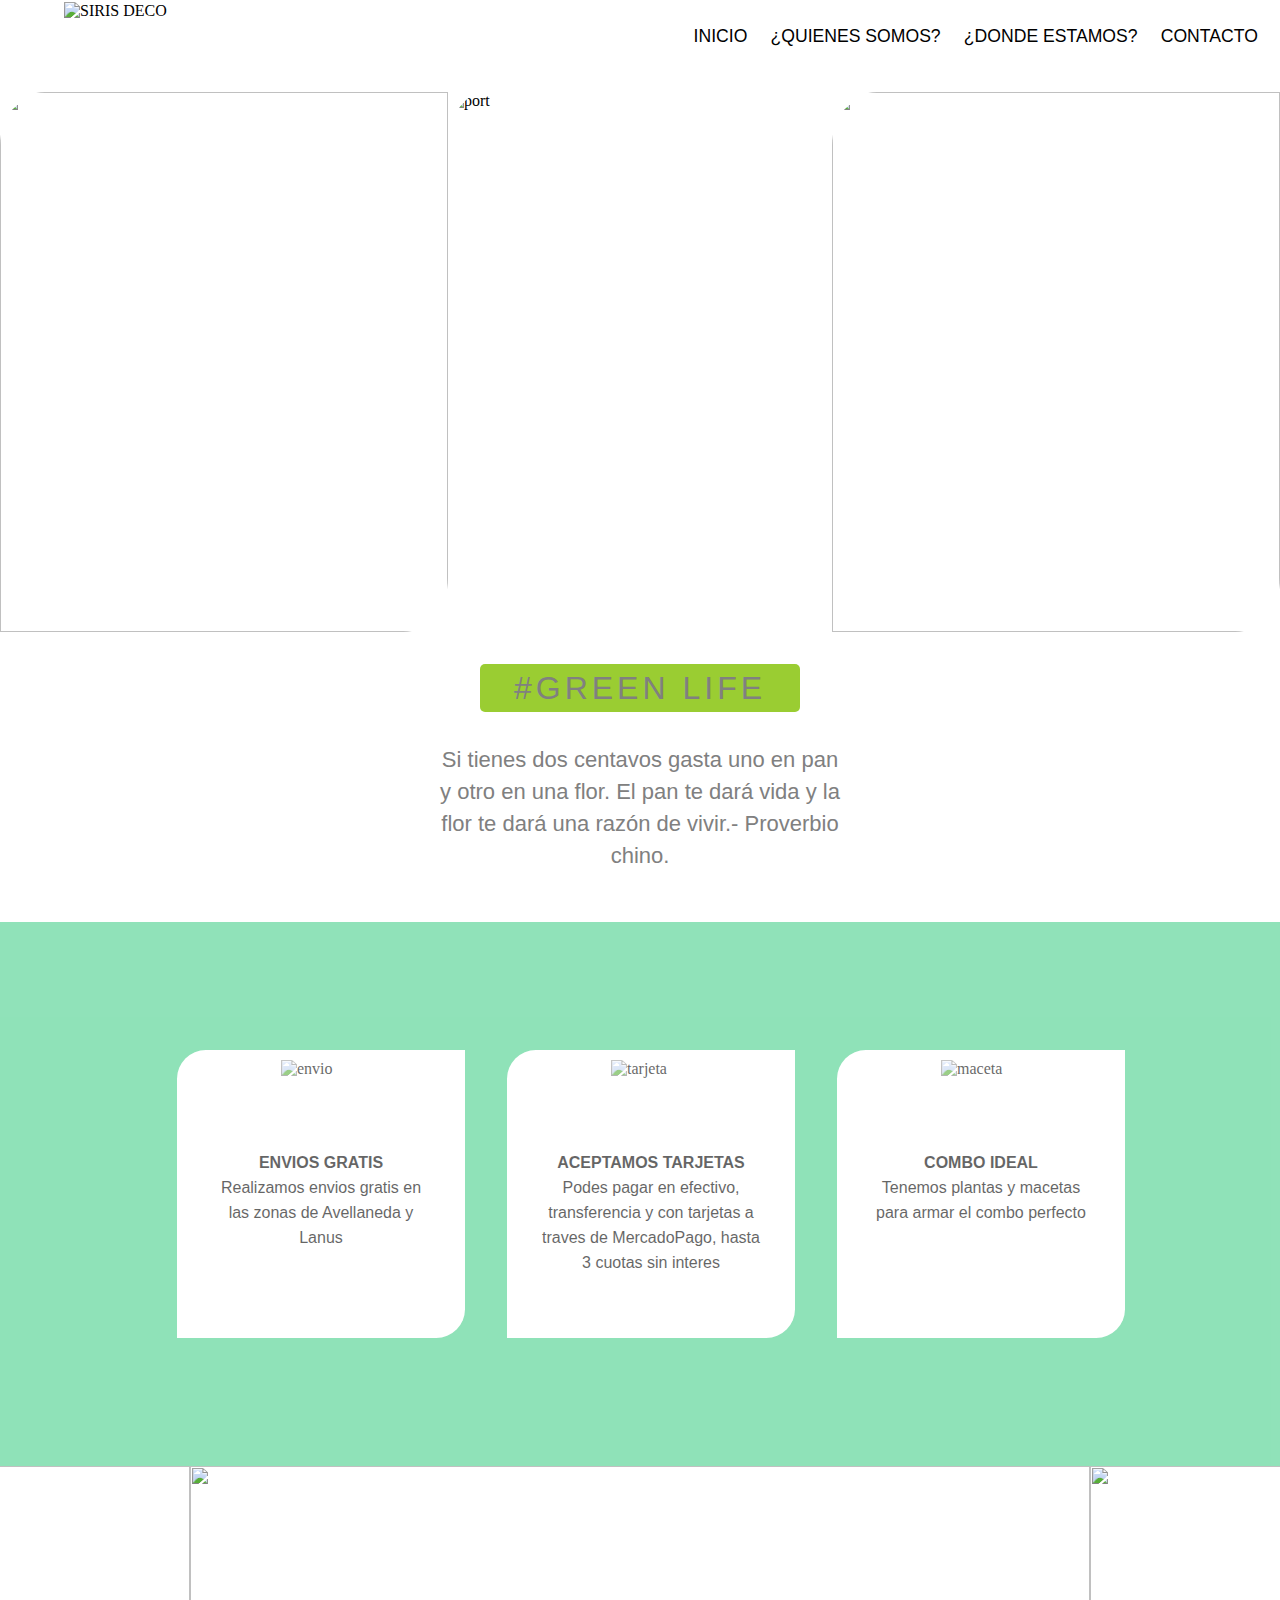
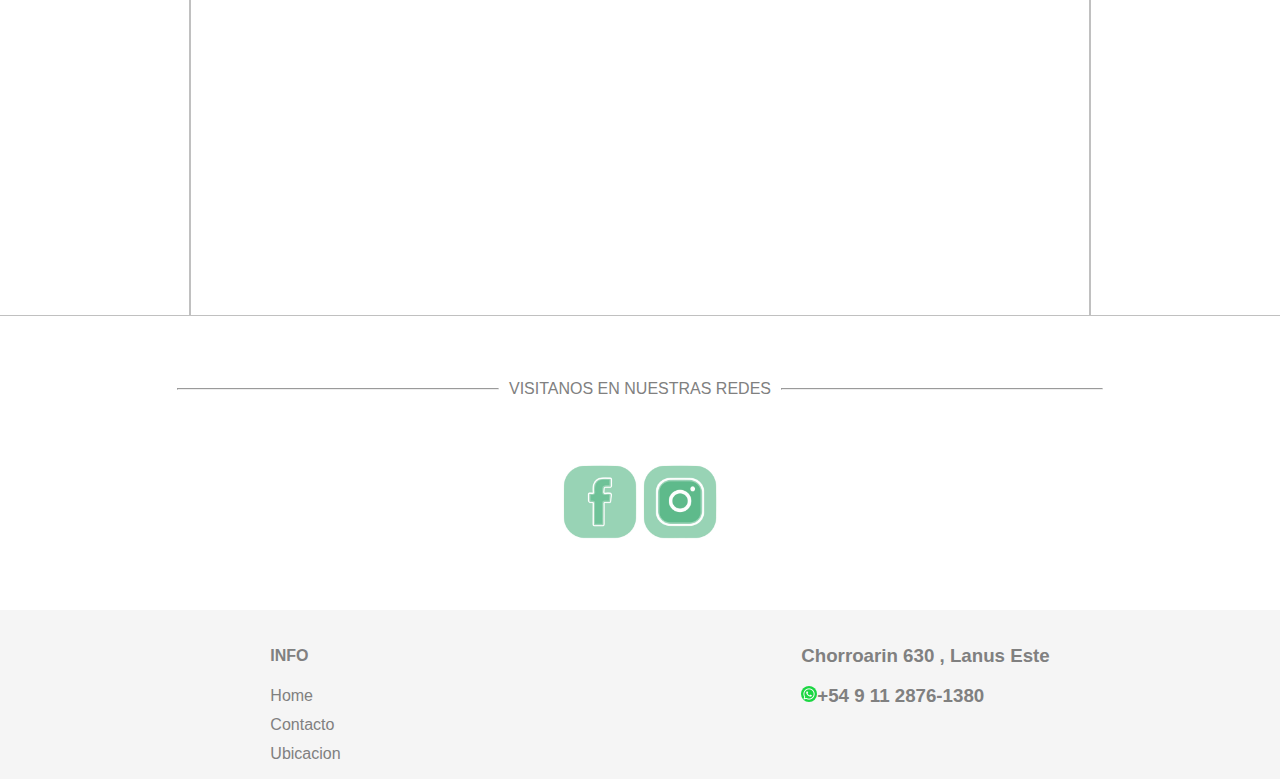
==== index.html @ 6574ed2d "first commit" ====
<!DOCTYPE html>
<html lang="en">
<head>
    <meta charset="UTF-8">
    <meta http-equiv="X-UA-Compatible" content="IE=edge">
    <meta name="viewport" content="width=device-width, initial-scale=1.0">
    <title>Siris jardin & deco</title>
   
    <link rel="stylesheet" href="./css/indez.css">
    
</head>


    <body style="margin: 0%;">
        
        <!--header -->
            <header >

                <div class="header1">
                
                    <img id="icon" src="C:\Users\Admin\Desktop\BELTRAN\mier - practicas profesionalizantes\proyecto final\img\icon.jpg" alt="SIRIS DECO">
                </div>    

             

                <div class="headder">        
                    
                    <nav >

                        <a href="file:///C:/Users/Admin/Desktop/BELTRAN/mier%20-%20practicas%20profesionalizantes/proyecto%20final/index.html">INICIO</a>
                        <a href="">¿QUIENES SOMOS?</a>
                        <a href="file:///C:/Users/Admin/Desktop/BELTRAN/mier%20-%20practicas%20profesionalizantes/proyecto%20final/ubicacion.html">¿DONDE ESTAMOS?</a>
                        <a href="file:///C:/Users/Admin/Desktop/BELTRAN/mier%20-%20practicas%20profesionalizantes/proyecto%20final/contacto.html">CONTACTO</a>
                    
                    </nav>
                </div>   
            </header>
              
        <!--portada -->

        <div class="portada">

            
            <img src="C:\Users\Admin\Desktop\BELTRAN\mier - practicas profesionalizantes\proyecto final\img\port2.jpg" alt="" id="portlat">
            <img src="C:\Users\Admin\Desktop\BELTRAN\mier - practicas profesionalizantes\proyecto final\img\portada.jpeg" alt="port">
            <img src="C:\Users\Admin\Desktop\BELTRAN\mier - practicas profesionalizantes\proyecto final\img\port3.jpg" alt="" id="portlat">
        </div>

        <!--cartel divisor-->

        <div id="cartel">
                <label>#GREEN LIFE</label>
        </div>

            <div class="frase">
              <label style="color: grey;">Si tienes dos centavos gasta uno en pan y otro en una flor. El pan te dará vida y la flor te dará una razón de vivir.- Proverbio chino.</label>
            </div>
        <!--carteles informacion-->
    <div class="container1">
        <div class="cartel1">
                <img class="iconos" src="C:\Users\Admin\Desktop\BELTRAN\mier - practicas profesionalizantes\proyecto final\img\envio.jpg" alt="envio">
                <label><strong>ENVIOS GRATIS</strong></label>
                <label>Realizamos envios gratis en las zonas de Avellaneda y Lanus</label>
        </div>

        <div class="cartel1">
            <img class="iconos" src="C:\Users\Admin\Desktop\BELTRAN\mier - practicas profesionalizantes\proyecto final\img\tarjeta.jpg" alt="tarjeta">
            <label><strong>ACEPTAMOS TARJETAS</strong></label>
            <label>Podes pagar en efectivo, transferencia y con tarjetas a traves de MercadoPago, hasta 3 cuotas sin interes</label>
        </div>

        <div class="cartel1">
            <img class="iconos" src="C:\Users\Admin\Desktop\BELTRAN\mier - practicas profesionalizantes\proyecto final\img\maceta.jpg" alt="maceta">
            <label><strong>COMBO IDEAL</strong></label>
            <label>Tenemos plantas y macetas para armar el combo perfecto</label>
        </div>
    </div>

    <!--imagen final-->

    <div class="img-final">
        <img id="plant" src="C:\Users\Admin\Desktop\BELTRAN\mier - practicas profesionalizantes\proyecto final\img\planta1.jpg" alt="">
        <img src="C:\Users\Admin\Desktop\BELTRAN\mier - practicas profesionalizantes\proyecto final\img\port.jpeg" alt="">
        <img id="plant" src="C:\Users\Admin\Desktop\BELTRAN\mier - practicas profesionalizantes\proyecto final\img\plantas2.jpg" alt="">

    </div>

    <!--redes-->
    <div class="redes1">
        <div>
            <hr>
        </div>

            <div>
                <label>VISITANOS EN NUESTRAS REDES</label>
            </div>

        <div>
            <hr>
        </div>

    </div>

    <!--botones-->

    <div class="botones">
        <div>
            <a href="https://www.facebook.com/Siris-Jardin-Deco-103048498512797/?ref=page_internal"><img class="boton" src="img/face.jpg"></a>
        </div>

        <div>
            <a href="https://www.instagram.com/sirisjardinydeco/"><img class="boton" src="img/insta.jpg" alt=""></a>
        </div>
    </div>

    <!--footer-->
    
    <footer>
        <div>
           
            <ul>
            <H4><strong>INFO</strong></H4>
            <li><a href="home">Home</a></li>
               
            <li> <a href="contacto">Contacto</a></li>  
            
            <li><a href="ubicacion">Ubicacion</a></li> 

            </ul>
        
        </div>

        <div>
            <h3>Chorroarin 630 , Lanus Este</h3>
            <h3> <a href="https://api.whatsapp.com/send?phone=+5491128761380&text=Hola, Nececito mas informacion!"> <img src="img/what.jpg" alt=""></a>+54 9 11 2876-1380</h3>

        </div>
    </footer>
</body>
</html>
---- css/indez.css ----
header{
    background-color: white;
    display: flex;
    justify-content: space-between;
    width: 100%;
    height: 10vh;
    margin-bottom: 2px;
}


#icon{   
    height: 10vh;
    width: 10vh;
    margin-top: 2px;
    margin-left:4rem;
    margin-bottom: 2px;     
}

.headder a{ 
    color: black;
    font-size: 1.1rem;
    margin-right: 1.2rem;
    text-decoration: none;
    font-family: Verdana, Geneva, Tahoma, sans-serif; 
}

.headder{
   
    padding-top: 2%;
    padding-right: 3px;
}

.headder a:hover{
   color:yellowgreen;
} 

.portada{
    display: flex;   
}

.portada img{
    height: 60vh;
    width: 100vh;
    display: block;
    margin: auto;
    border-top-left-radius: 10%;
    border-bottom-right-radius: 10%;
}

#portlat{


    width: 28rem;
    margin-left: 0%;
    margin-right: 0%;
}

#cartel{
background-color: yellowgreen;
height: 3rem;
width: 20rem;
display: block;
margin: auto;
margin-top: 2rem;
border-radius: 5px;
margin-bottom: 2rem;
}

#cartel label{
    color: grey;
    font-size: 2rem;
    display: flex;
    justify-content: center;
    font-family:'Lucida Sans', 'Lucida Sans Regular', 'Lucida Grande', 'Lucida Sans Unicode', Geneva, Verdana, sans-serif;
    letter-spacing: 4px;
    padding-top: 6px;
}

.frase{

    background-color: white;
    display: block;
    margin: auto;
    width: 25rem;
    text-align: center;
    font-size:22px;
    line-height: 32px;
    font-family:Verdana, Geneva, Tahoma, sans-serif ;
    margin-bottom: 50px;

}


.container1{
  
    background-color: rgb(70, 207, 138);
    opacity: 0.6;
    display: flex;
    justify-content: center ;   
 
}

.container1 label{
    text-align: center;
    display: block;
    margin: auto;
    line-height: 25px;
    font-family: Verdana, Geneva, Tahoma, sans-serif;
    padding: 0 2rem 0 2rem;
}

.cartel1{
    background-color: white;
    height: 18rem;
    width: 18rem;
    margin:8rem 10px 10px 10px;
    border-top-left-radius: 10%;
    border-bottom-right-radius: 10%;
    margin-left: 2rem;
    margin-bottom: 8rem;
}

.iconos{
    padding-top: 10px;
    padding-bottom: 10px;
    height: 80px;
    width: 80px;
    display: block;
    margin: auto;
   
}

.img-final{

    display: flex;
    justify-content: center;
}
.img-final img{

    height: 50vh;
    width: 100vh;
    
}

.redes1{
    display: flex;
    justify-content: center;
    margin-top: 4rem;
    margin-bottom: 4rem
}

.redes1 hr{

    width: 20rem;
    color: grey;

    
}
.redes1 label{
padding: 0 10px 0 10px;
color:grey;
font-family: Verdana, Geneva, Tahoma, sans-serif;


}
#plant{

    height: 50vh;
    width: 50vh;

}

.botones{
display: flex;
justify-content: center;
margin-bottom: 4rem;
}

.boton{
    height: 5rem;
    width: 5rem;   
}

.boton :hover{
    transform: scale(1.5);
}

footer{
    background-color: whitesmoke;
    font-family: Verdana, Geneva, Tahoma, sans-serif;
    color: grey;
    padding-top: 1rem;
    display: flex;
    justify-content: space-around;
}

footer li{
    list-style: none;     
    margin-top: 0.7rem;
}

footer a{
    text-decoration: none;
    color: grey;
}

footer img{
    height: 1rem;
    width: 1rem;
    border-radius: 70%;
}
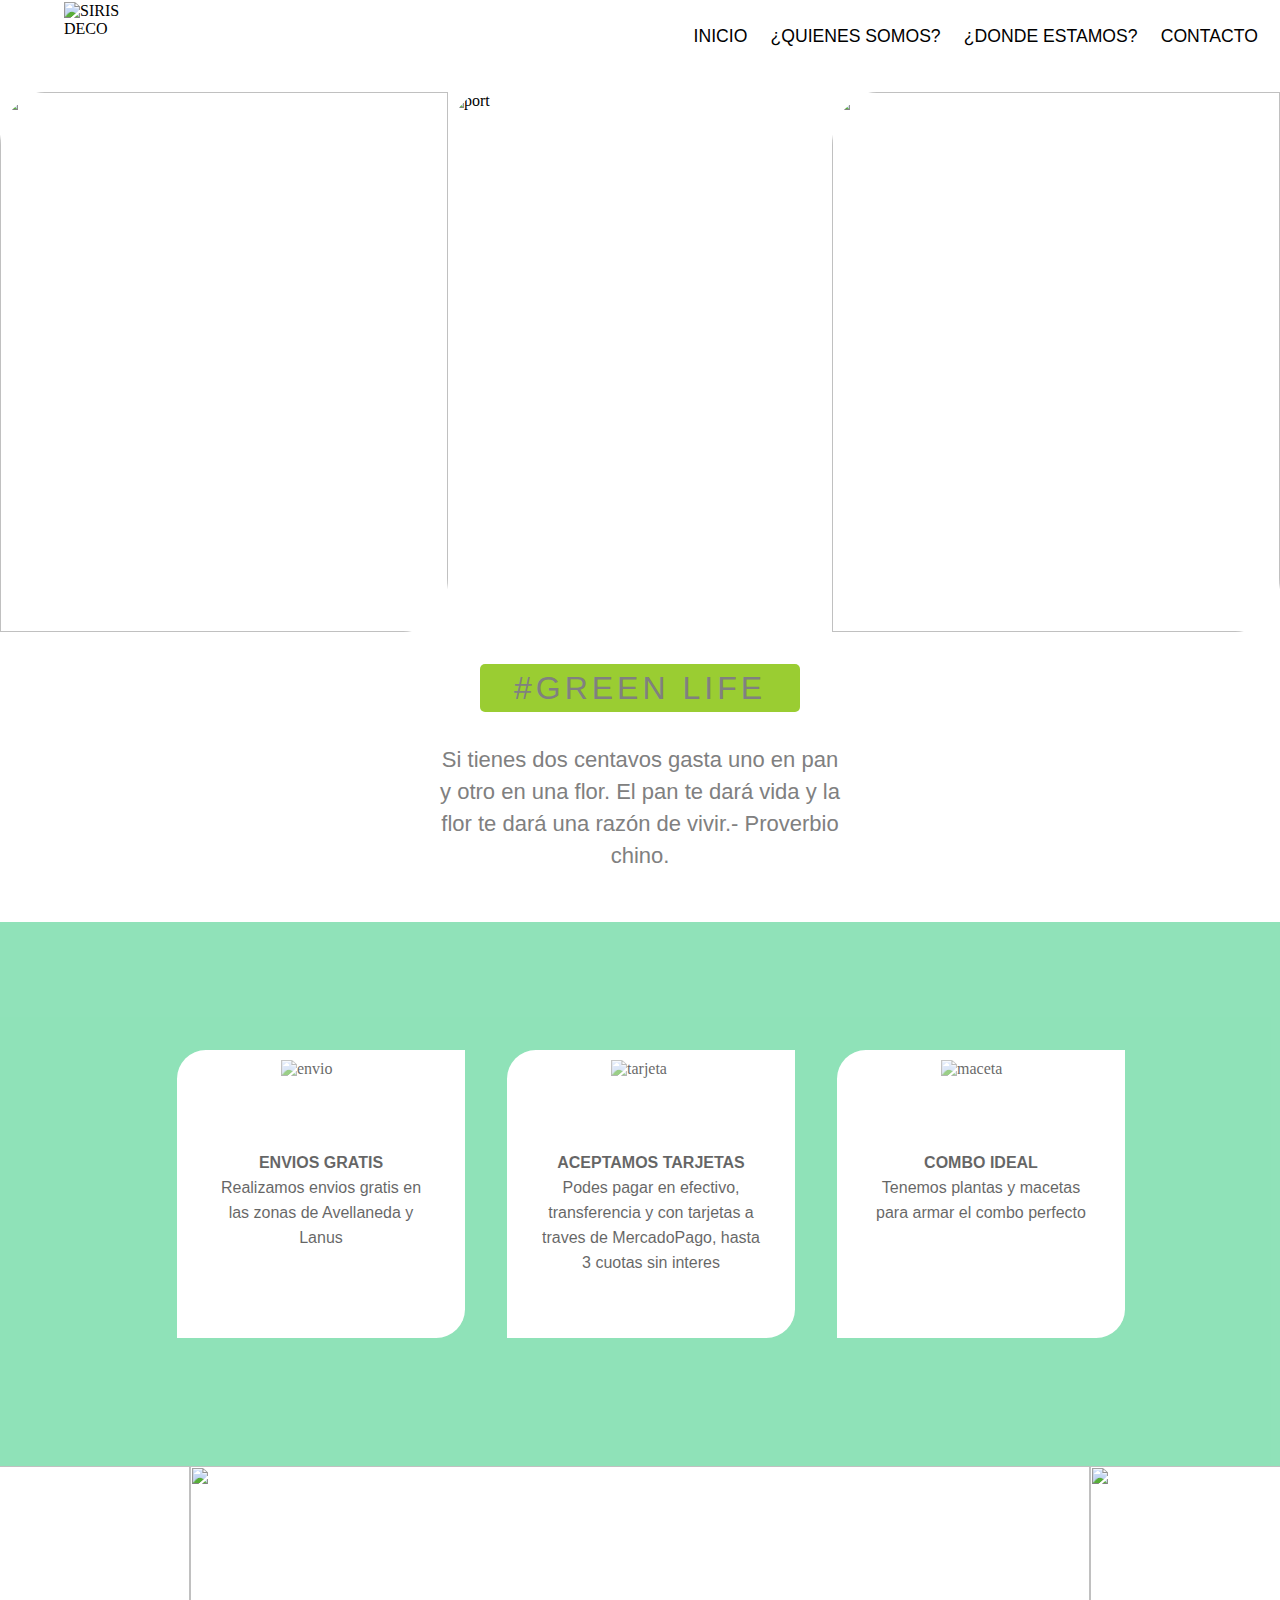
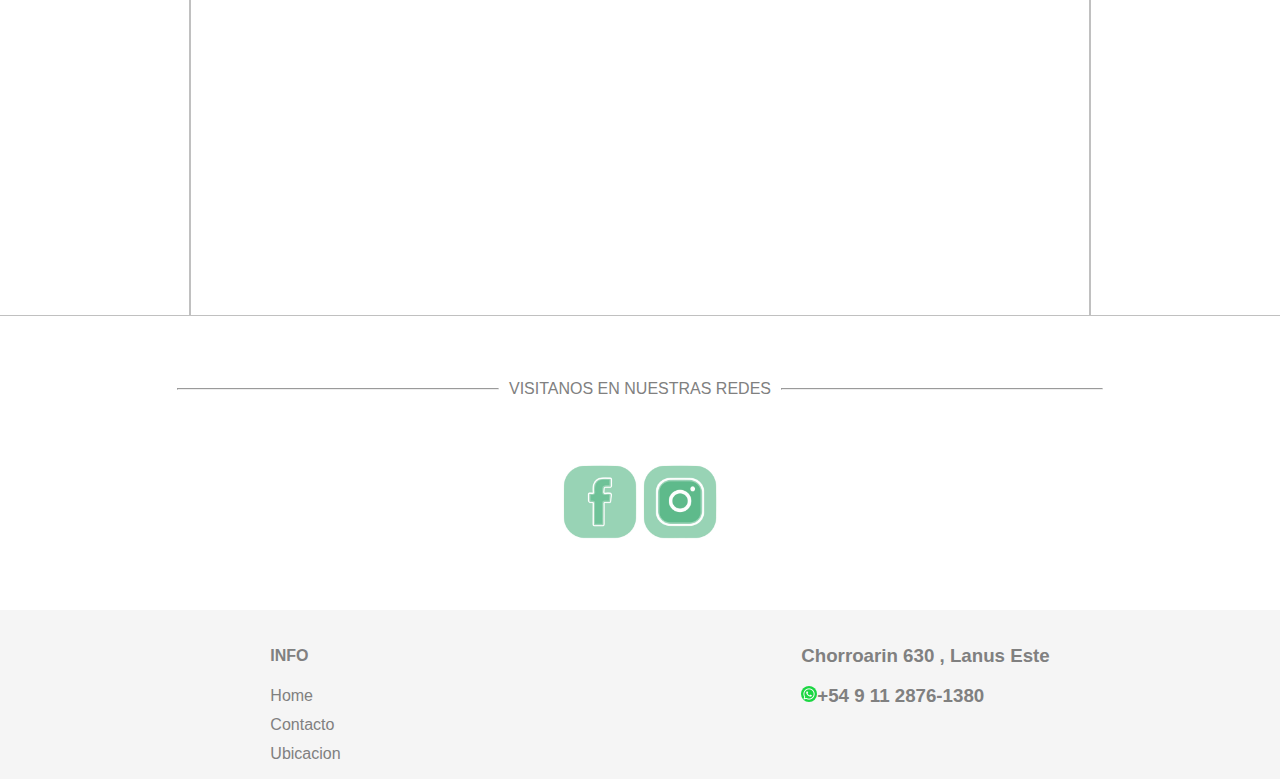
==== commit 1cd7409b: "linkeando" ====
--- a/index.html
+++ b/index.html
@@ -120,11 +120,11 @@
            
             <ul>
             <H4><strong>INFO</strong></H4>
-            <li><a href="home">Home</a></li>
+            <li><a href="file:///C:/Users/Admin/Desktop/BELTRAN/mier%20-%20practicas%20profesionalizantes/proyecto%20final/index.html">Home</a></li>
                
-            <li> <a href="contacto">Contacto</a></li>  
+            <li> <a href="file:///C:/Users/Admin/Desktop/BELTRAN/mier%20-%20practicas%20profesionalizantes/proyecto%20final/contacto.html">Contacto</a></li>  
             
-            <li><a href="ubicacion">Ubicacion</a></li> 
+            <li><a href="file:///C:/Users/Admin/Desktop/BELTRAN/mier%20-%20practicas%20profesionalizantes/proyecto%20final/ubicacion.html">Ubicacion</a></li> 
 
             </ul>
         
--- a/css/indez.css
+++ b/css/indez.css
@@ -5,6 +5,7 @@
     width: 100%;
     height: 10vh;
     margin-bottom: 2px;
+    position: relative;
 }
 
 
@@ -13,7 +14,8 @@
     width: 10vh;
     margin-top: 2px;
     margin-left:4rem;
-    margin-bottom: 2px;     
+    margin-bottom: 2px;      
+    position: absolute;
 }
 
 .headder a{ 
@@ -22,10 +24,13 @@
     margin-right: 1.2rem;
     text-decoration: none;
     font-family: Verdana, Geneva, Tahoma, sans-serif; 
+    
+   
 }
 
 .headder{
-   
+   position: absolute;
+   right: 0%;
     padding-top: 2%;
     padding-right: 3px;
 }
@@ -208,4 +213,210 @@
     height: 1rem;
     width: 1rem;
     border-radius: 70%;
+}
+
+
+        /*  Celulares  */
+        
+@media only screen and (min-width : 320px) and (max-width : 480px){
+
+
+
+ 
+    .headder a{ 
+        color: black;
+        font-size: 9px;
+        margin-right: 5px;
+        text-decoration: none;
+        font-family: Verdana, Geneva, Tahoma, sans-serif; 
+        
+       
+    }
+
+    #icon{   
+        height: 5vh;
+        width: 5vh;
+        margin-top: 2px;
+        margin-left:2rem;
+        margin-bottom: 2px;      
+        position: absolute;
+    }
+
+    .portada img{
+        height: 30vh;
+        width: 22vh;
+        display: block;
+        margin: auto;
+        border-top-left-radius: 10%;
+        border-bottom-right-radius: 10%;
+    }
+
+    #portlat{
+
+
+        width: 6rem;
+        margin-left: 0%;
+        margin-right: 0%;
+    }
+
+    #cartel{
+        background-color: yellowgreen;
+        height: 2rem;
+        width: 10rem;
+        display: block;
+        margin: auto;
+        margin-top: 2rem;
+        border-radius: 5px;
+        margin-bottom: 2rem;
+        }
+        
+        #cartel label{
+            color: grey;
+            font-size: 1rem;
+            display: flex;
+            justify-content: center;
+            font-family:'Lucida Sans', 'Lucida Sans Regular', 'Lucida Grande', 'Lucida Sans Unicode', Geneva, Verdana, sans-serif;
+            letter-spacing: 4px;
+            padding-top: 6px;
+        }
+        
+        .frase{
+        
+            background-color: white;
+            display: block;
+            margin: auto;
+            width: 20rem;
+            text-align: center;
+            font-size:13px;
+            line-height: 32px;
+            font-family:Verdana, Geneva, Tahoma, sans-serif ;
+            margin-bottom: 50px;
+        
+        }
+        
+        
+        .container1{
+          
+            background-color: rgb(70, 207, 138);
+            opacity: 0.6;
+            display: flex;
+            justify-content: center ;   
+         
+        }
+        
+        .container1 label{
+            text-align: center;
+            display: block;
+            margin: auto;
+            line-height: 13px;
+            font-family: Verdana, Geneva, Tahoma, sans-serif;
+            padding: 0 2rem 0 2rem;
+            font-size: 7px;
+        }
+        
+        .cartel1{
+            background-color: white;
+            height: 16rem;
+            width: 6rem;
+            margin:4rem 8px 4px 5px;
+            border-top-left-radius: 10%;
+            border-bottom-right-radius: 10%;
+            margin-left: 1rem;
+            margin-bottom: 8rem;
+          
+        }
+        
+        .iconos{
+            padding-top: 10px;
+            padding-bottom: 10px;
+            height: 40px;
+            width: 40px;
+            display: block;
+            margin: auto;
+           
+        }
+        
+        .img-final{
+        
+            display: flex;
+            justify-content: center;
+        }
+        .img-final img{
+        
+            height: 17vh;
+            width: 50vh;
+            
+        }
+        
+        .redes1{
+            display: flex;
+            justify-content: center;
+            margin-top: 4rem;
+            margin-bottom: 4rem
+        }
+        
+        .redes1 hr{
+        
+            width: 6rem;
+            color: grey;
+        
+            
+        }
+        .redes1 label{
+        padding: 0 10px 0 10px;
+        color:grey;
+        font-family: Verdana, Geneva, Tahoma, sans-serif;
+        font-size: 10px;
+        
+        
+        }
+        #plant{
+        
+            height: 17vh;
+            width: 30vh;
+        
+        }
+        
+        .botones{
+        display: flex;
+        justify-content: center;
+        margin-bottom: 4rem;
+        }
+        
+        .boton{
+            height: 3rem;
+            width: 3rem;   
+        }
+        
+        .boton :hover{
+            transform: scale(1.5);
+        }
+        
+        footer{
+            background-color: whitesmoke;
+            font-family: Verdana, Geneva, Tahoma, sans-serif;
+            color: grey;
+            padding-top: 1rem;
+            display: flex;
+            justify-content: space-around;
+            font-size: 10px;
+        }
+        
+        footer li{
+            list-style: none;     
+            margin-top: 0.7rem;
+        }
+        
+        footer a{
+            text-decoration: none;
+            color: grey;
+        }
+        
+        footer img{
+            height: 1rem;
+            width: 1rem;
+            border-radius: 70%;
+        }
+
+
 }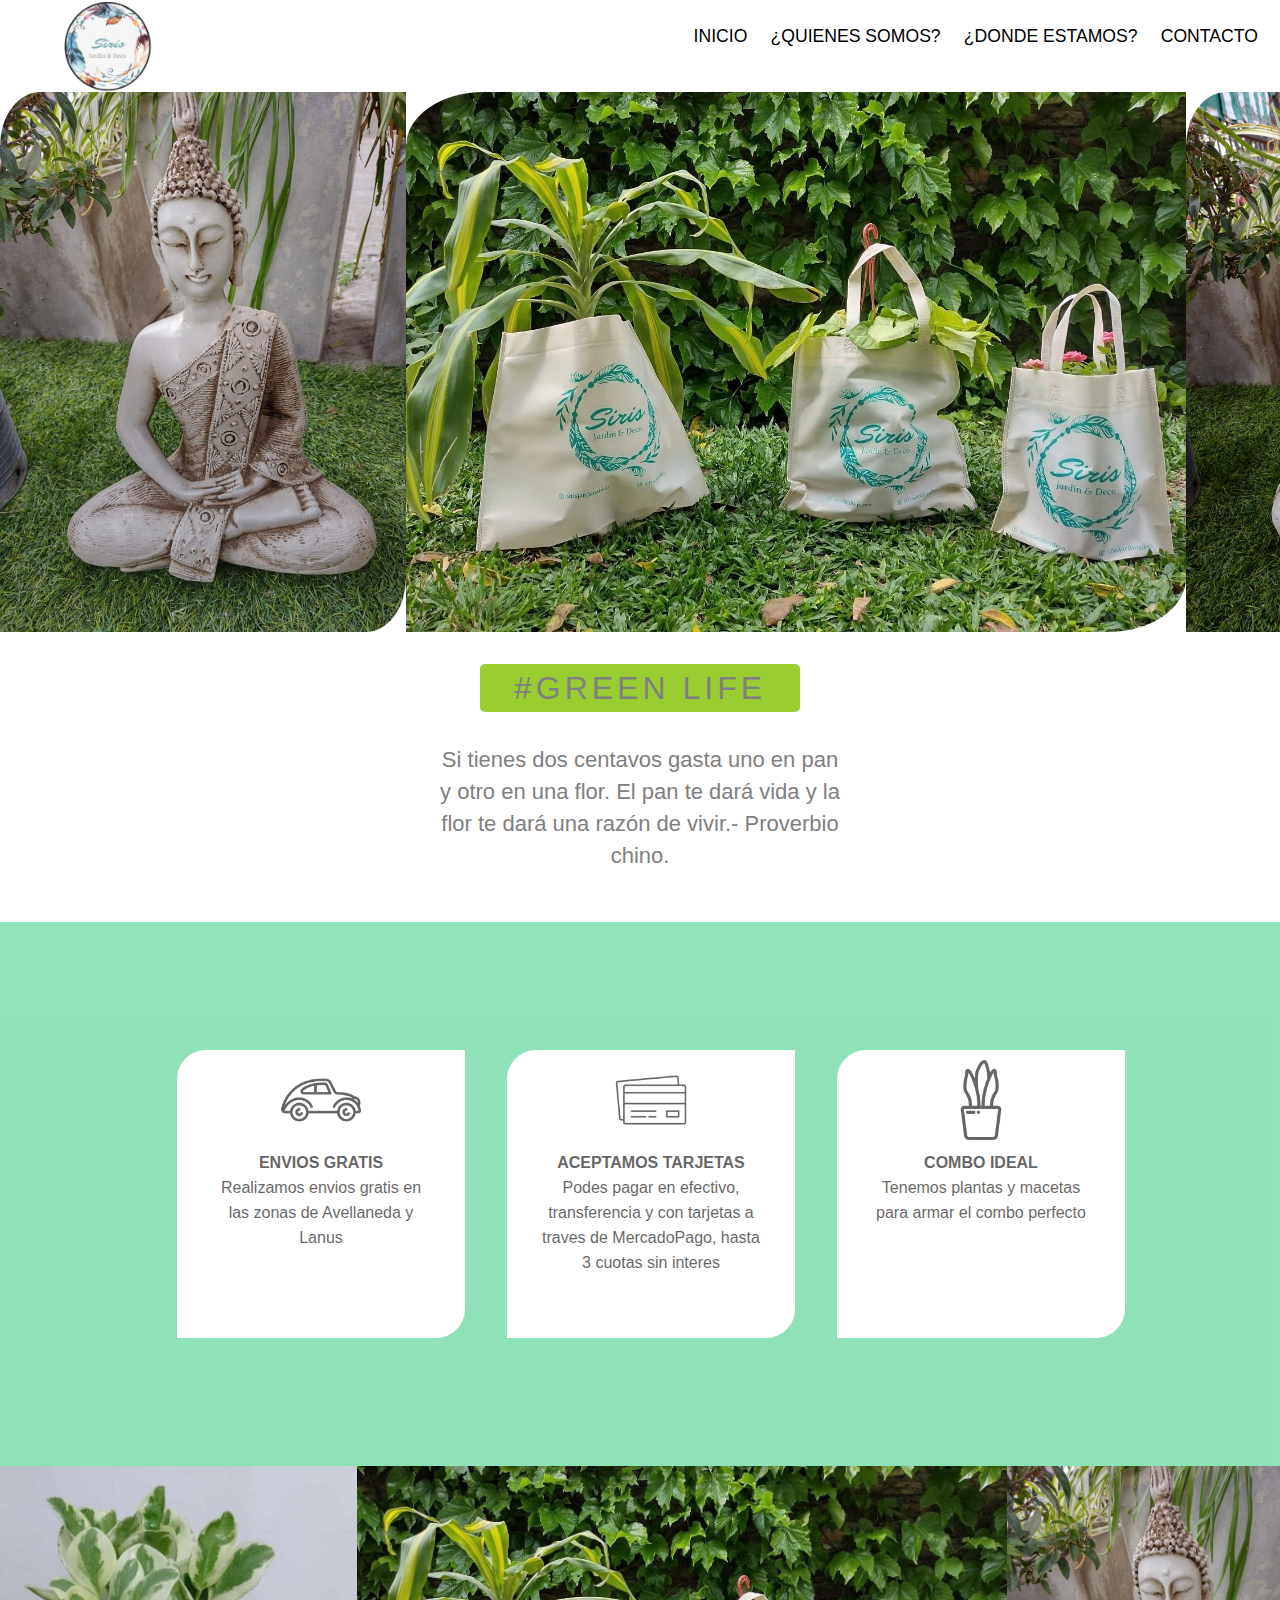
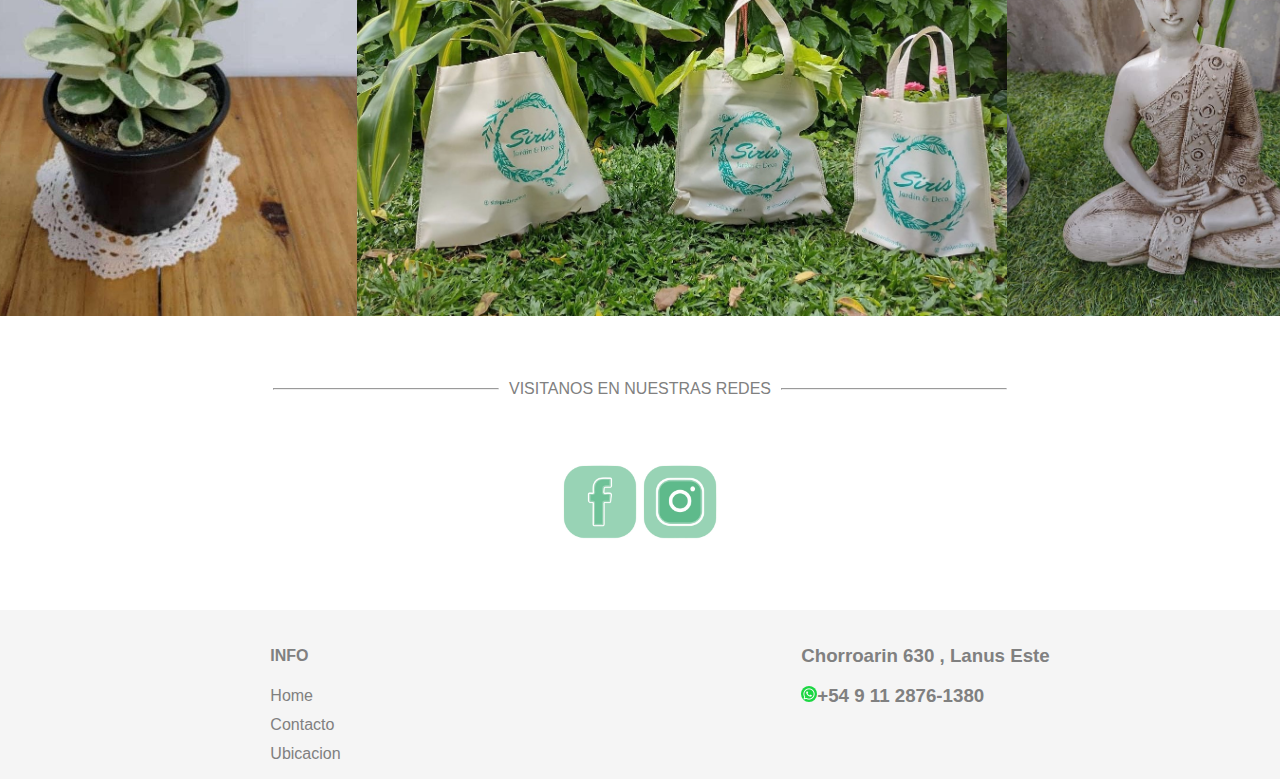
==== commit 7038b149: "cambios agregados" ====
--- a/index.html
+++ b/index.html
@@ -3,7 +3,7 @@
 <head>
     <meta charset="UTF-8">
     <meta http-equiv="X-UA-Compatible" content="IE=edge">
-    <meta name="viewport" content="width=device-width, initial-scale=1.0">
+    <meta name="viewport" content="width=device-width,user-scalable = no, initial-scale=1.0, maximus-sacle = 1.0,minimum-scale = 1.0">
     <title>Siris jardin & deco</title>
    
     <link rel="stylesheet" href="./css/indez.css">
@@ -18,7 +18,7 @@
 
                 <div class="header1">
                 
-                    <img id="icon" src="C:\Users\Admin\Desktop\BELTRAN\mier - practicas profesionalizantes\proyecto final\img\icon.jpg" alt="SIRIS DECO">
+                    <img id="icon" src="./img/icon.jpg" alt="SIRIS DECO">
                 </div>    
 
              
@@ -27,10 +27,10 @@
                     
                     <nav >
 
-                        <a href="file:///C:/Users/Admin/Desktop/BELTRAN/mier%20-%20practicas%20profesionalizantes/proyecto%20final/index.html">INICIO</a>
+                        <a href="./index.html">INICIO</a>
                         <a href="">¿QUIENES SOMOS?</a>
-                        <a href="file:///C:/Users/Admin/Desktop/BELTRAN/mier%20-%20practicas%20profesionalizantes/proyecto%20final/ubicacion.html">¿DONDE ESTAMOS?</a>
-                        <a href="file:///C:/Users/Admin/Desktop/BELTRAN/mier%20-%20practicas%20profesionalizantes/proyecto%20final/contacto.html">CONTACTO</a>
+                        <a href="./ubicacion.html">¿DONDE ESTAMOS?</a>
+                        <a href="./contacto.html">CONTACTO</a>
                     
                     </nav>
                 </div>   
@@ -41,9 +41,9 @@
         <div class="portada">
 
             
-            <img src="C:\Users\Admin\Desktop\BELTRAN\mier - practicas profesionalizantes\proyecto final\img\port2.jpg" alt="" id="portlat">
-            <img src="C:\Users\Admin\Desktop\BELTRAN\mier - practicas profesionalizantes\proyecto final\img\portada.jpeg" alt="port">
-            <img src="C:\Users\Admin\Desktop\BELTRAN\mier - practicas profesionalizantes\proyecto final\img\port3.jpg" alt="" id="portlat">
+            <img src="./img/port2.jpg" alt="" id="portlat">
+            <img src="./img/port.jpeg" alt="port">
+            <img src="./img/port3.jpg" alt="" id="portlat">
         </div>
 
         <!--cartel divisor-->
@@ -58,19 +58,19 @@
         <!--carteles informacion-->
     <div class="container1">
         <div class="cartel1">
-                <img class="iconos" src="C:\Users\Admin\Desktop\BELTRAN\mier - practicas profesionalizantes\proyecto final\img\envio.jpg" alt="envio">
+                <img class="iconos" src="./img/envio.jpg" alt="envio">
                 <label><strong>ENVIOS GRATIS</strong></label>
                 <label>Realizamos envios gratis en las zonas de Avellaneda y Lanus</label>
         </div>
 
         <div class="cartel1">
-            <img class="iconos" src="C:\Users\Admin\Desktop\BELTRAN\mier - practicas profesionalizantes\proyecto final\img\tarjeta.jpg" alt="tarjeta">
+            <img class="iconos" src="./img/tarjeta.jpg" alt="tarjeta">
             <label><strong>ACEPTAMOS TARJETAS</strong></label>
             <label>Podes pagar en efectivo, transferencia y con tarjetas a traves de MercadoPago, hasta 3 cuotas sin interes</label>
         </div>
 
         <div class="cartel1">
-            <img class="iconos" src="C:\Users\Admin\Desktop\BELTRAN\mier - practicas profesionalizantes\proyecto final\img\maceta.jpg" alt="maceta">
+            <img class="iconos" src="./img/maceta.jpg" alt="maceta">
             <label><strong>COMBO IDEAL</strong></label>
             <label>Tenemos plantas y macetas para armar el combo perfecto</label>
         </div>
@@ -79,9 +79,9 @@
     <!--imagen final-->
 
     <div class="img-final">
-        <img id="plant" src="C:\Users\Admin\Desktop\BELTRAN\mier - practicas profesionalizantes\proyecto final\img\planta1.jpg" alt="">
-        <img src="C:\Users\Admin\Desktop\BELTRAN\mier - practicas profesionalizantes\proyecto final\img\port.jpeg" alt="">
-        <img id="plant" src="C:\Users\Admin\Desktop\BELTRAN\mier - practicas profesionalizantes\proyecto final\img\plantas2.jpg" alt="">
+        <img id="plant" src="./img/planta1.jpg" alt="">
+        <img src="./img/port.jpeg" alt="">
+        <img id="plant" src="./img/port2.jpg" alt="">
 
     </div>
 
@@ -120,11 +120,11 @@
            
             <ul>
             <H4><strong>INFO</strong></H4>
-            <li><a href="file:///C:/Users/Admin/Desktop/BELTRAN/mier%20-%20practicas%20profesionalizantes/proyecto%20final/index.html">Home</a></li>
+            <li><a href="./index.html">Home</a></li>
                
-            <li> <a href="file:///C:/Users/Admin/Desktop/BELTRAN/mier%20-%20practicas%20profesionalizantes/proyecto%20final/contacto.html">Contacto</a></li>  
+            <li> <a href="./contacto.html">Contacto</a></li>  
             
-            <li><a href="file:///C:/Users/Admin/Desktop/BELTRAN/mier%20-%20practicas%20profesionalizantes/proyecto%20final/ubicacion.html">Ubicacion</a></li> 
+            <li><a href="./ubicacion.html">Ubicacion</a></li> 
 
             </ul>
         
--- a/css/indez.css
+++ b/css/indez.css
@@ -24,7 +24,8 @@
     margin-right: 1.2rem;
     text-decoration: none;
     font-family: Verdana, Geneva, Tahoma, sans-serif; 
-    
+    /*cambia color en lapso de tiempo*/
+    transition: .5s linear; 
    
 }
 
@@ -37,6 +38,12 @@
 
 .headder a:hover{
    color:yellowgreen;
+   /*Agregado de sombra: sombra horizontal - vertical - blur - colo */
+    text-shadow: 0 0 2px green;
+    /*Agrega movimiento*/
+    margin-right: 4px;
+    margin-top: 2px;
+    
 } 
 
 .portada{
@@ -156,9 +163,9 @@
 
 .redes1 hr{
 
-    width: 20rem;
+    width: 14rem;
     color: grey;
-
+    
     
 }
 .redes1 label{
@@ -344,7 +351,7 @@
         .img-final img{
         
             height: 17vh;
-            width: 50vh;
+            width: 49vh;
             
         }
         
@@ -362,12 +369,12 @@
         
             
         }
-        .redes1 label{
+        .redes1 p{
         padding: 0 10px 0 10px;
         color:grey;
         font-family: Verdana, Geneva, Tahoma, sans-serif;
         font-size: 10px;
-        
+        text-align: center;
         
         }
         #plant{
